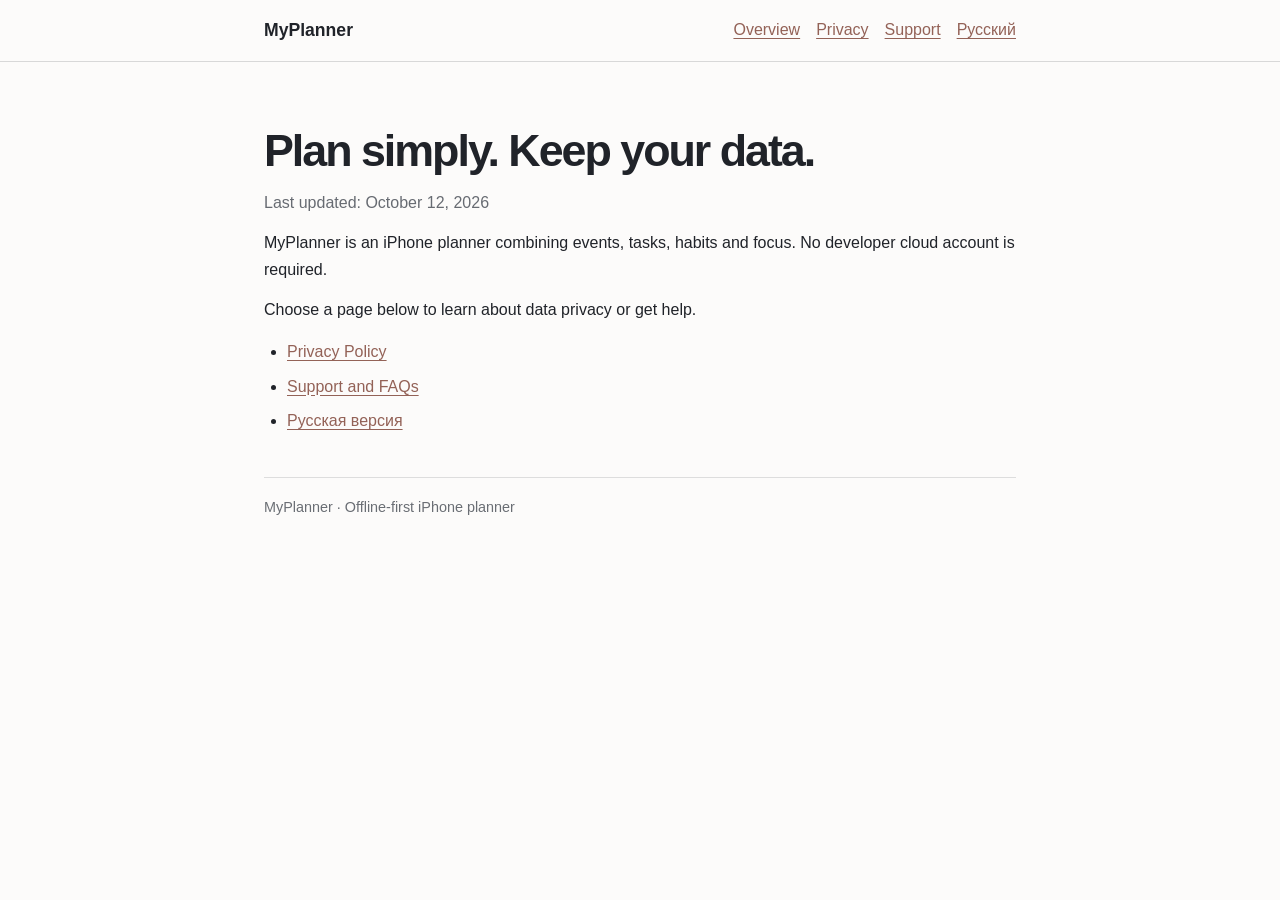
==== index.html @ 35dc1ea1 "Publish MyPlanner privacy and support pages in Russian and English" ====
<!doctype html><html lang="en"><head><meta charset="utf-8"><meta name="viewport" content="width=device-width,initial-scale=1"><meta http-equiv="refresh" content="0;url=index-en.html"><title>MyPlanner</title><link rel="canonical" href="index-en.html"></head><body><p><a href="index-en.html">English</a> · <a href="index-ru.html">Русский</a></p></body></html>
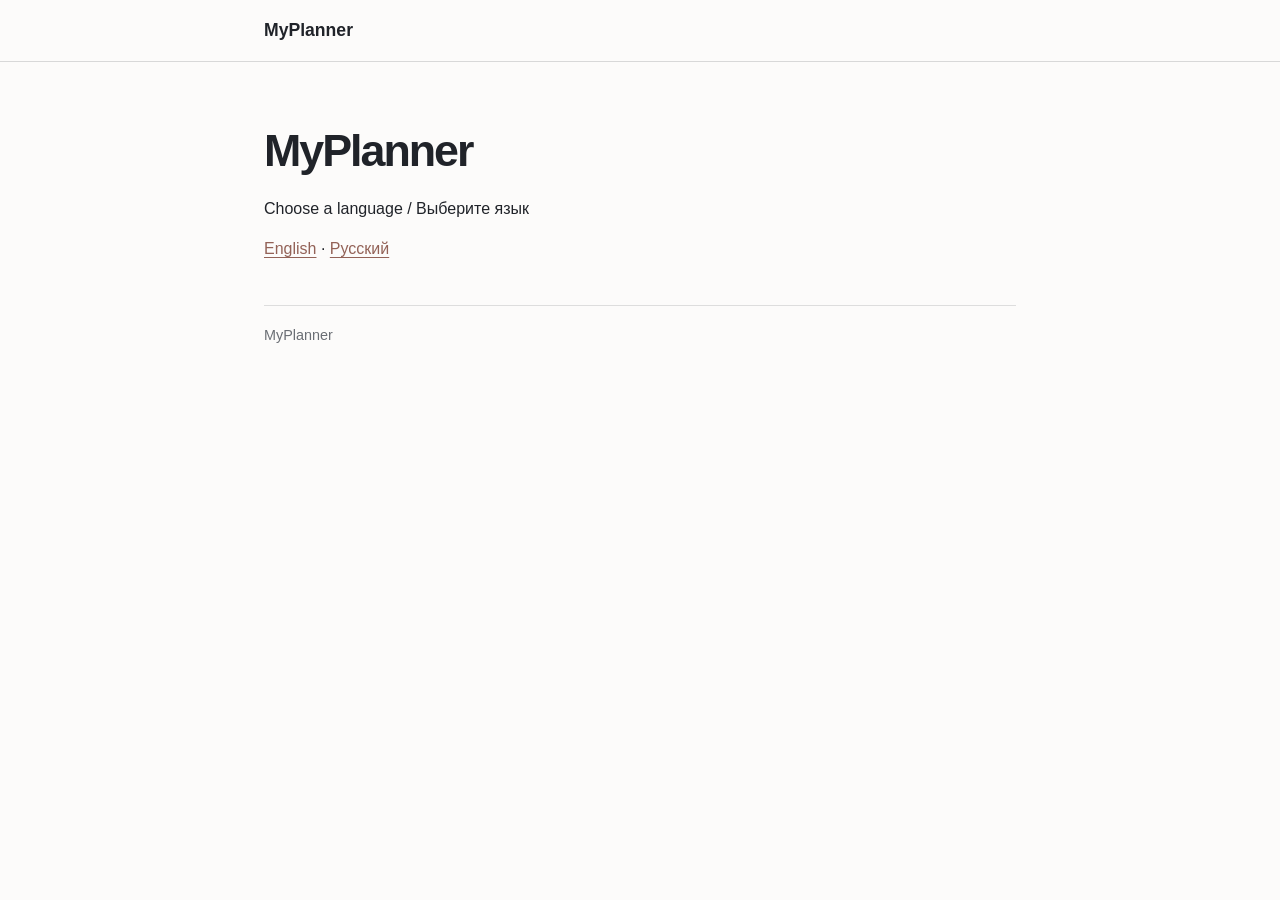
==== commit c62fec0b: "Polish MyPlanner customer-facing privacy and support copy (RU/EN)" ====
--- a/index.html
+++ b/index.html
@@ -1 +1,19 @@
-<!doctype html><html lang="en"><head><meta charset="utf-8"><meta name="viewport" content="width=device-width,initial-scale=1"><meta http-equiv="refresh" content="0;url=index-en.html"><title>MyPlanner</title><link rel="canonical" href="index-en.html"></head><body><p><a href="index-en.html">English</a> · <a href="index-ru.html">Русский</a></p></body></html>
+<!doctype html>
+<html lang="en">
+<head>
+  <meta charset="utf-8">
+  <meta name="viewport" content="width=device-width, initial-scale=1">
+  <meta name="description" content="MyPlanner — privacy and support. Политика конфиденциальности и поддержка.">
+  <title>MyPlanner</title>
+  <link rel="stylesheet" href="style.css">
+</head>
+<body>
+  <header><strong>MyPlanner</strong></header>
+  <main>
+    <h1>MyPlanner</h1>
+    <p>Choose a language / Выберите язык</p>
+    <p><a href="index-en.html" lang="en">English</a> · <a href="index-ru.html" lang="ru">Русский</a></p>
+    <footer>MyPlanner</footer>
+  </main>
+</body>
+</html>
--- a/style.css
+++ b/style.css
@@ -0,0 +1,34 @@
+:root {
+  color-scheme: light dark;
+  font-family: -apple-system, BlinkMacSystemFont, "Segoe UI", Roboto, Helvetica, Arial, sans-serif;
+  font-size: 16px;
+  line-height: 1.65;
+  background: #fcfbfa;
+  color: #202329;
+}
+* { box-sizing: border-box; }
+body { margin: 0; }
+header {
+  display: flex;
+  align-items: center;
+  justify-content: space-between;
+  gap: 12px;
+  padding: 16px max(24px, calc((100vw - 752px) / 2));
+  border-bottom: 1px solid #d8d8d8;
+  flex-wrap: wrap;
+}
+header strong { font-size: 1.1rem; }
+nav { display: flex; flex-wrap: wrap; gap: 10px 20px; }
+main { max-width: 800px; margin: 0 auto; padding: 28px 24px 70px; }
+a { color: #936257; text-underline-offset: 3px; }
+h1 { font-size: clamp(2rem, 5vw, 2.8rem); line-height: 1.2; letter-spacing: -.045em; margin: 34px 0 18px; }
+h2 { font-size: 1.22rem; line-height: 1.4; margin: 32px 0 8px; }
+p { margin: 10px 0 14px; }
+.muted { color: #676b72; }
+footer { margin-top: 42px; border-top: 1px solid #ddd; padding-top: 18px; font-size: .9rem; color: #6a6e74; }
+@media (prefers-color-scheme: dark) {
+  :root { background: #131519; color: #f1f1f2; }
+  header, footer { border-color: #393c42; }
+  .muted, footer { color: #a4a8ad; }
+  a { color: #e6b4a4; }
+}
